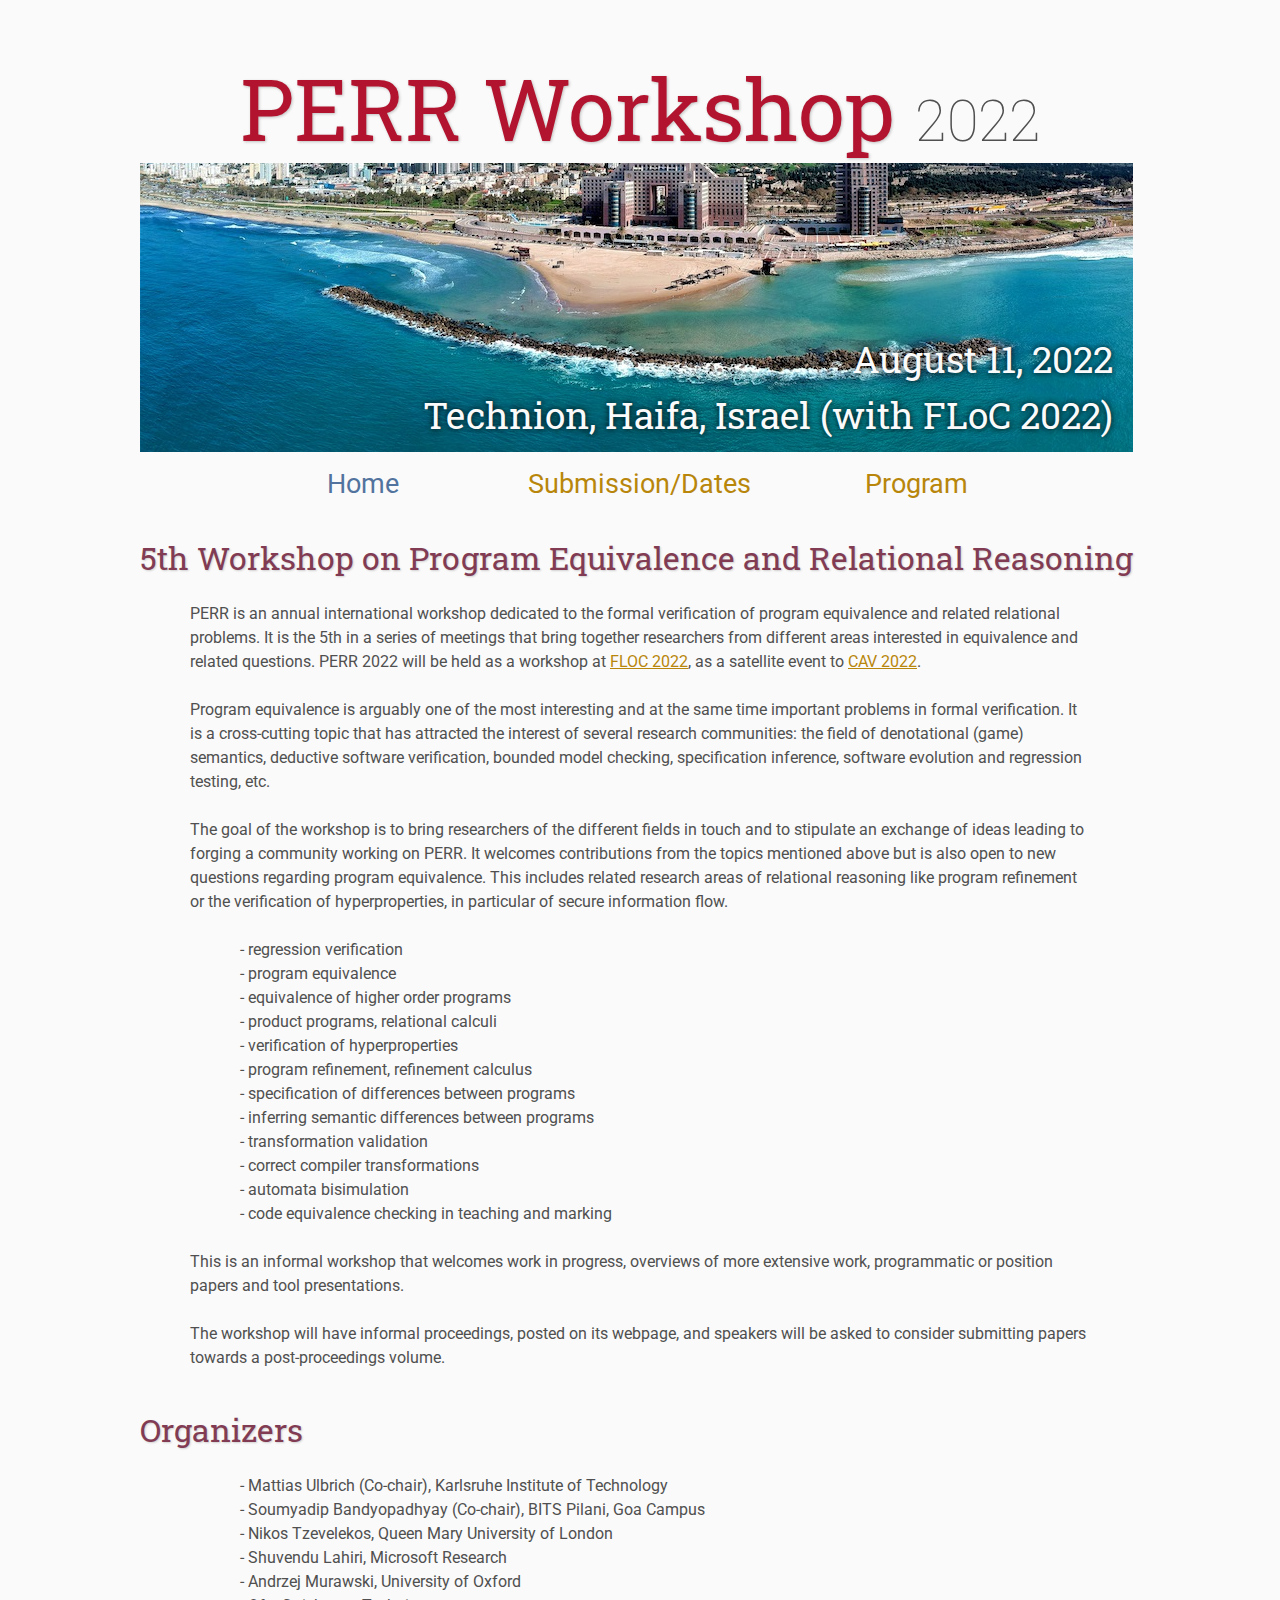
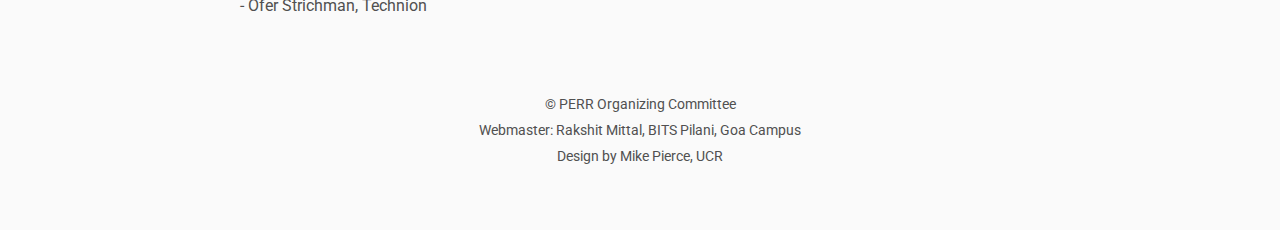
==== index.html @ 954f733a "Update index.html" ====
<!DOCTYPE html>
<html lang='en'>

<head>
    <base href=".">
    <link rel="shortcut icon" type="image/png" href="assets/favicon.png"/>
    <link rel="stylesheet" type="text/css" media="all" href="assets/main.css"/>
    <meta name="description" content="Conference Template">
    <meta name="resource-type" content="document">
    <meta name="distribution" content="global">
    <meta name="KeyWords" content="Conference">
    <title>PERR 2022</title>
</head>

<body>

    <div class="banner">
        <img src="assets/haifa.jpg" alt="PERR Haifa Banner">
        <div class="top-left">
            <span class="title1">PERR Workshop</span> <span class="year">2022</span>
        </div>
        <div class="bottom-right">
            August 11, 2022 <br> Technion, Haifa, Israel (with FLoC 2022)
        </div>
    </div>

    <table class="navigation">
        <tr>
            <td class="navigation">
                <a class="current" title="Conference Home Page" href=".">Home</a>
            </td>
            <td class="navigation">
                <a title="Submission/Dates" href="submission">Submission/Dates</a>
            </td>
            <td class="navigation">
                <a title="Conference Program" href="program">Program</a> 
            </td>
        </tr>
    </table>

    <h2>5th Workshop on Program Equivalence and Relational Reasoning</h2>
    
    <p>
        PERR is an annual international workshop dedicated to the formal verification of program equivalence and related relational problems. It is the 5th in a series of meetings that bring together researchers from different areas interested in equivalence and related questions. PERR 2022 will be held as a workshop at <a href="https://floc2022.org/">FLOC 2022</a>, as a satellite event to <a href="http://i-cav.org/2022/">CAV 2022</a>.
    </p>
    
    <p>
        Program equivalence is arguably one of the most interesting and at the same time important problems in formal verification. It is a cross-cutting topic that has attracted the interest of several research communities: the field of denotational (game) semantics, deductive software verification, bounded model checking, specification inference, software evolution and regression testing, etc.
    </p>
    
    <p>
        The goal of the workshop is to bring researchers of the different fields in touch and to stipulate an exchange of ideas leading to forging a community working on PERR. It welcomes contributions from the topics mentioned above but is also open to new questions regarding program equivalence. This includes related research areas of relational reasoning like program refinement or the verification of hyperproperties, in particular of secure information flow.
    </p>
    
    <ul>
        <li> - regression verification </li>
        <li> - program equivalence </li>
        <li> - equivalence of higher order programs </li>
        <li> - product programs, relational calculi </li>
        <li> - verification of hyperproperties </li>
        <li> - program refinement, refinement calculus </li>
        <li> - specification of differences between programs </li>
        <li> - inferring semantic differences between programs </li>
        <li> - transformation validation </li>
        <li> - correct compiler transformations </li>
        <li> - automata bisimulation </li>
        <li> - code equivalence checking in teaching and marking </li>
    </ul>
    
    <p>
        This is an informal workshop that welcomes work in progress, overviews of more extensive work, programmatic or position papers and tool presentations.
    </p>
   
    <p>
        The workshop will have informal proceedings, posted on its webpage, and speakers will be asked to consider submitting papers towards a post-proceedings volume. 
    </p>

    <h2>Organizers</h2>
    
    <ul>
        <li> - Mattias Ulbrich (Co-chair), Karlsruhe Institute of Technology </li>
        <li> - Soumyadip Bandyopadhyay (Co-chair), BITS Pilani, Goa Campus </li>
        <li> - Nikos Tzevelekos, Queen Mary University of London </li>
        <li> - Shuvendu Lahiri, Microsoft Research </li>
        <li> - Andrzej Murawski, University of Oxford </li>
        <li> - Ofer Strichman, Technion </li>
    </ul>

    <table class="footer">
        <tr>
            <td class="footer">&copy; PERR Organizing Committee</td>
        </tr>
        <tr>
            <td class="footer">Webmaster: Rakshit Mittal, BITS Pilani, Goa Campus</td>
        </tr>
        <tr>
            <td class="footer">Design by Mike Pierce, UCR</td>
        </tr>
    </table>

    </body>
</html>
---- assets/main.css ----
/* main.css */

/* These are the colors and fonts used throughout the webpage.
 * I've listed them here so that a user may easily
 * do a search-and-replace for these to change the site theme.
 *   'Roboto',sans-serif; Font for the title text
 *   'Roboto-Slab',serif; Font for the body text 
 *   #fafafa; Background color of the site
 *   #505050; Foreground (text) color of the site
 *   #52739e; Navy, "Template" in the logo, current page in navigation, special titles in the Program
 *   #b2132e; Reddish, "Conference" in the logo, hover color for links
 *   #813c54; Heading color, titles in the Program
 *   #b8860b; Dark Goldenrod, color for links
 */

@import url('https://fonts.googleapis.com/css?family=Roboto%7CRoboto+Slab');

*{
    border:0;
    font:inherit;
    font-size:1em;
    margin:0;
    padding:0;
    vertical-align:baseline;
}

body{
    background-color: #fafafa;
    background-size: cover;
    background-attachment: fixed;
    color: #505050; 
    text-align:left;
    font-family:'Roboto',sans-serif;
    font-size:1em;
    line-height:1.5em;
    margin: 60px auto;
    width: 1000px;
}

a{color: #b8860b; text-decoration:none;}
a.current{color: #52739e;}
a.current:hover{color: #e82945;}
a:hover{color: #b2132e;}
a:active{color: #e82945;}
h1,h2,h3,h4{clear:left; color: #813c54; margin:1.5em 0em 1em 0em; font-family:'Roboto Slab',serif; text-shadow: 1px 1px 2px #d0d0d0;}
h1{font-size:2.67em;}
h2{font-size:2.00em;}
h3{font-size:1.67em;}
h4{font-size:1.33em;}
p{list-style:none; margin:24px auto 24px auto; padding:0px; width:900px; text-align:left;}
li a, p a {text-decoration:underline; text-decoration-color:#b8860b;}
ul{list-style:none; margin:24px auto 24px auto; padding:0px; width:800px; text-align:left;}
ul li{list-style:none; margin:0px auto 0px auto; padding:0px; text-align:left;}
i,em{font-style:italic;}
b,strong{font-weight:bold;}
sup{
    vertical-align: super;
    font-size: 0.8em;
    line-height: 0;
}
sub{
    vertical-align: sub;
    font-size: 0.8em;
    line-height: 0;
}
table{
    width: 1000px;
    margin: 12px auto 24px auto;
    float: center;
    /* UNCOMMENT THIS FOR DEBUGGING THE ALIGNMENT */
    /*border: 1px solid black;*/
}
th,td{
    text-align: left;
    /* UNCOMMENT THIS FOR DEBUGGING THE ALIGNMENT */
    /*border: 1px solid black;*/
}

/* Website Banner */
.banner {position: relative; font-family:'Roboto Slab',serif;}
.top-left {font-size:5.33em; color: #505050; background: #fafafa; text-align: center; width: 1000px; height: 67px; position: absolute; padding: 36px 0 0 0; top: 0px;}
.bottom-right {font-size:2.33em; color: #fafafa; line-height: 1.5em; width: auto; height: 100px; padding: 0px 27px 27px 0px; text-align: right; position: absolute; bottom: 0px; right: 0px; text-shadow: 0px 0px 6px #000000;}

/* Conference Title Logo */
.title1{color: #b2132e; text-shadow: 1px 1px 3px #c0c0c0;} 
.title2{color: #52739e; text-shadow: 1px 1px 3px #c0c0c0;}
.year{color: #505050; font-size:0.67em; font-weight: lighter;}

/* Navigation Links (Home, Registration, etc) */
table.navigation{width:800px;}
td.navigation{font-size:1.67em; white-space:nowrap; width:20%; text-align:center; vertical-align:middle; padding:0px 0px 0px 0px;}

/* Sponsor Images */
table.sponsors{width:800px;}
td.sponsor{white-space:nowrap; width:33%; text-align:center; vertical-align:middle; padding:0px 0px 0px 0px;}
td.sponsor img{width: 100%}

/* The Table on the Program Page */
td.room{padding: 4px 12px 4px 4px; width: 90%; vertical-align:bottom; font-size:1.67em; color: #52739e; height:32px;}
td.date{white-space:nowrap; width:130px; text-align:right; vertical-align:top; padding:4px 16px 0px 0px;}
td.title{padding: 4px 12px 4px 4px; width: 90%; vertical-align:top; font-size:1.5em; color: #813c54; height:32px; font-family:'Roboto Slab',serif; text-shadow: 1px 1px 2px #d0d0d0; }
td.title-special{padding: 4px 12px 4px 4px; width: 90%; vertical-align:top; font-size:1.67em; color: #52739e; height:32px; font-family:'Roboto Slab',serif; text-shadow: 1px 1px 2px #d0d0d0;}
td.speaker{padding: 4px 12px 4px 4px; font-style: italic; font-size:1em; max-height:999999px}
td.abstract{padding: 4px 12px 12px 4px; font-size:1em; max-height:999999px}
td.abstract img{display: block; margin: 4px auto 8px auto}
table.plenary{padding-top: 8px; background: #ffffff;}

/* Registration and Directions iframes and Images */
iframe.registration{display:block; margin:1em auto 2em auto; width:700px; height:1400px; border:none;}
iframe.directions{display:block; margin:1em auto 2em auto; width:800px; height:400px; border:none;}
img.center{display:block; width:67%; margin:1em auto 2em auto;}

/* Flyer Images */
table.flyers{width:800px;}
td.flyer{white-space:nowrap; width:50%; text-align:center; vertical-align:middle; padding:0px 0px 0px 0px;}
td.sponsor img{width: 100%}

/* The Footer */
table.footer{font-size:0.875em; margin: 72px auto 12px auto; width:333px;}
td.footer{width:auto; text-align:center; vertical-align:middle;}

/* My hacky way of making the site mobile-friendly */
@media only screen and (max-width: 1100px) {
    h2{font-size:3.00em;}
    p{font-size:1.5em; line-height:1.5em;}
    th,td,tr{font-size:1.5em; line-height:1.5em;}
    td.date{font-size:1em; padding-top:0.5em;}
    td.navigation{font-size:1.5em; padding:0px 20px 0px 20px;}
    table.footer{font-size:0.33em;}
}
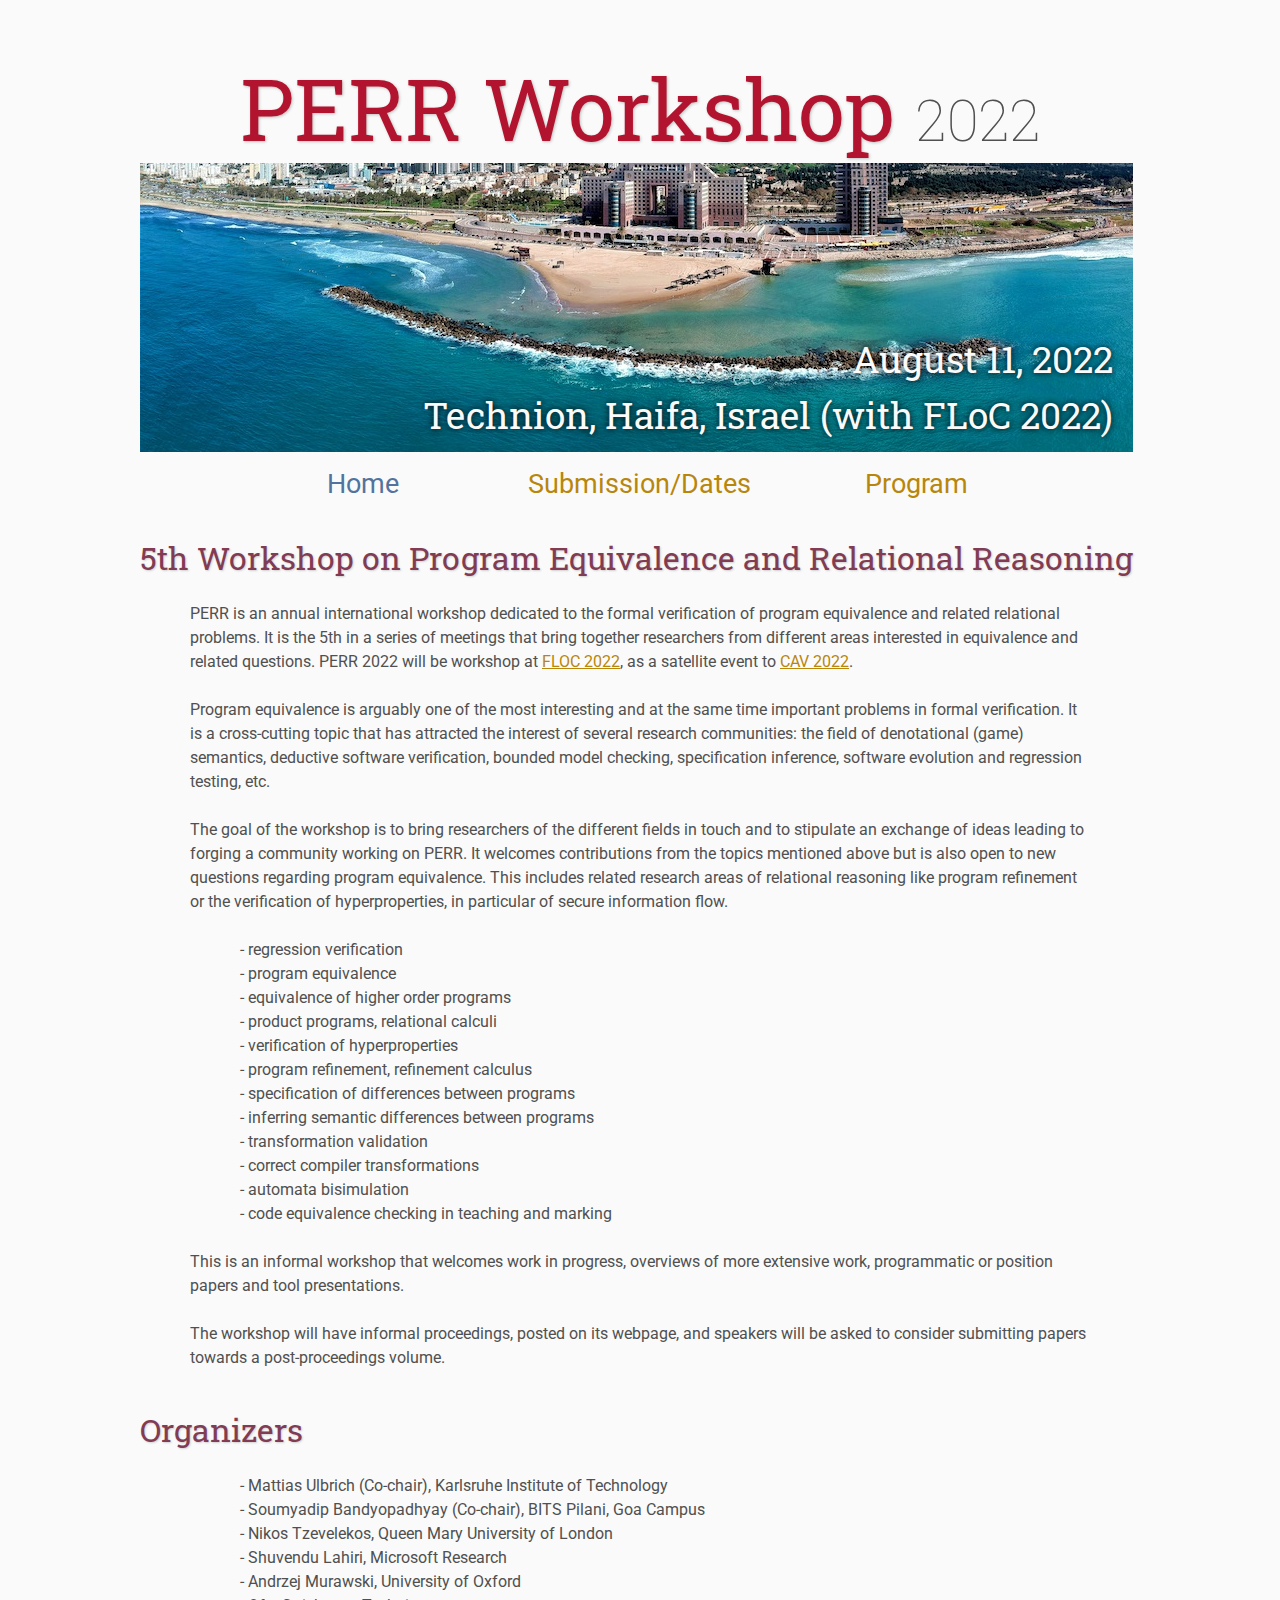
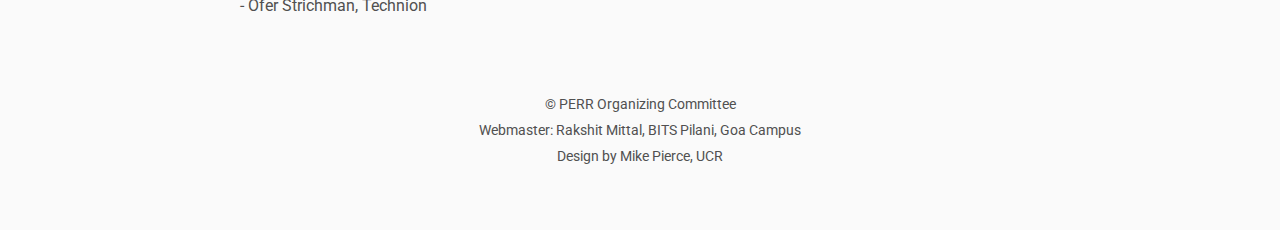
==== commit e50266ef: "..." ====
--- a/index.html
+++ b/index.html
@@ -41,7 +41,7 @@
     <h2>5th Workshop on Program Equivalence and Relational Reasoning</h2>
     
     <p>
-        PERR is an annual international workshop dedicated to the formal verification of program equivalence and related relational problems. It is the 5th in a series of meetings that bring together researchers from different areas interested in equivalence and related questions. PERR 2022 will be held as a workshop at <a href="https://floc2022.org/">FLOC 2022</a>, as a satellite event to <a href="http://i-cav.org/2022/">CAV 2022</a>.
+        PERR is an annual international workshop dedicated to the formal verification of program equivalence and related relational problems. It is the 5th in a series of meetings that bring together researchers from different areas interested in equivalence and related questions. PERR 2022 will be workshop at <a href="https://floc2022.org/">FLOC 2022</a>, as a satellite event to <a href="http://i-cav.org/2022/">CAV 2022</a>.
     </p>
     
     <p>
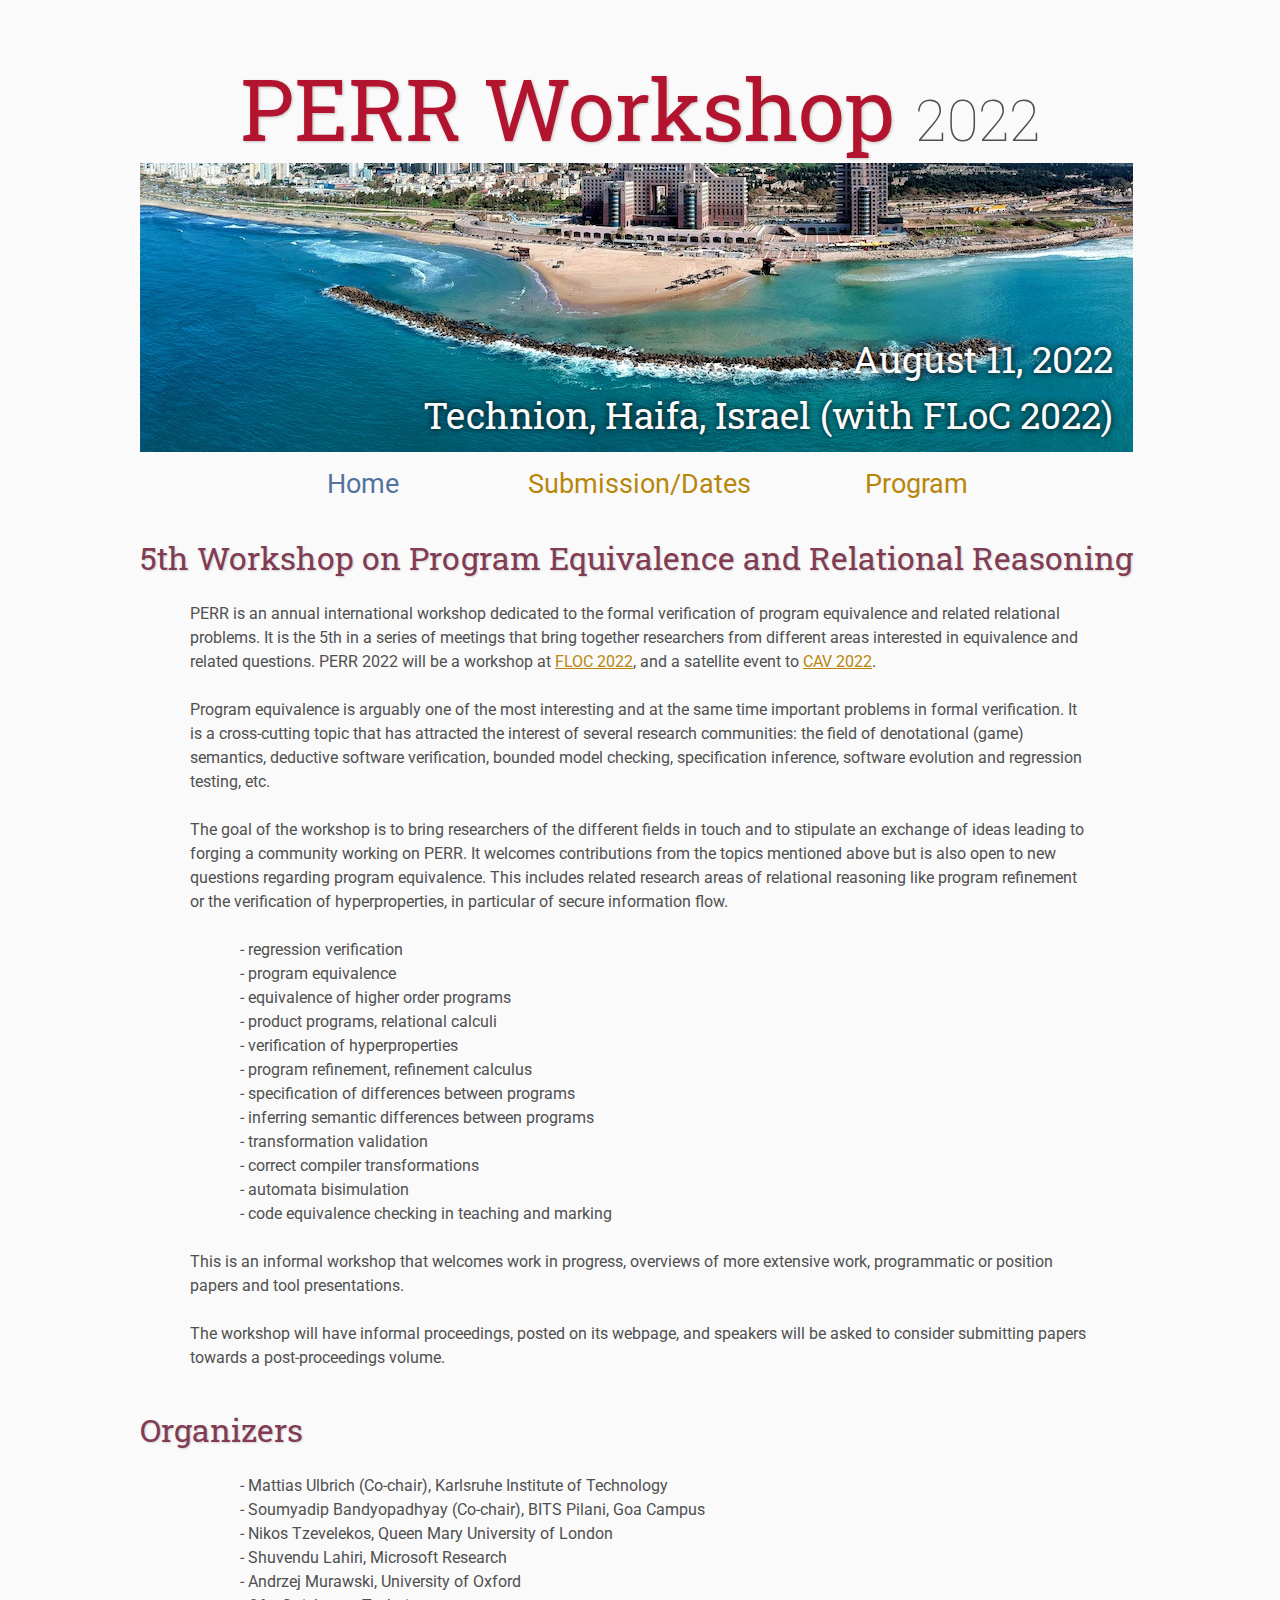
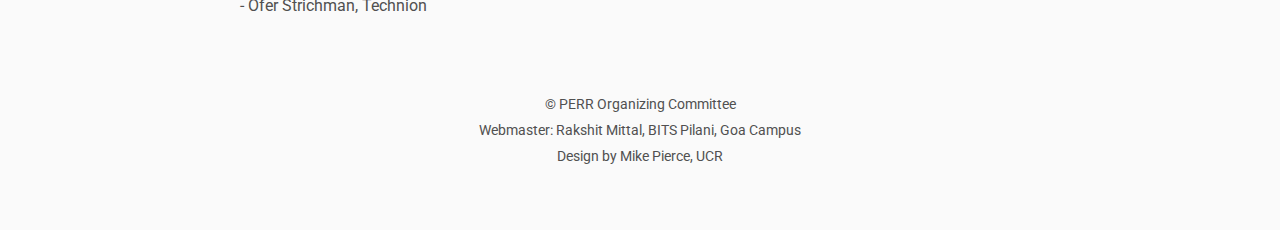
==== commit 5322d678: "..." ====
--- a/index.html
+++ b/index.html
@@ -41,7 +41,7 @@
     <h2>5th Workshop on Program Equivalence and Relational Reasoning</h2>
     
     <p>
-        PERR is an annual international workshop dedicated to the formal verification of program equivalence and related relational problems. It is the 5th in a series of meetings that bring together researchers from different areas interested in equivalence and related questions. PERR 2022 will be workshop at <a href="https://floc2022.org/">FLOC 2022</a>, as a satellite event to <a href="http://i-cav.org/2022/">CAV 2022</a>.
+        PERR is an annual international workshop dedicated to the formal verification of program equivalence and related relational problems. It is the 5th in a series of meetings that bring together researchers from different areas interested in equivalence and related questions. PERR 2022 will be a workshop at <a href="https://floc2022.org/">FLOC 2022</a>, and a satellite event to <a href="http://i-cav.org/2022/">CAV 2022</a>.
     </p>
     
     <p>
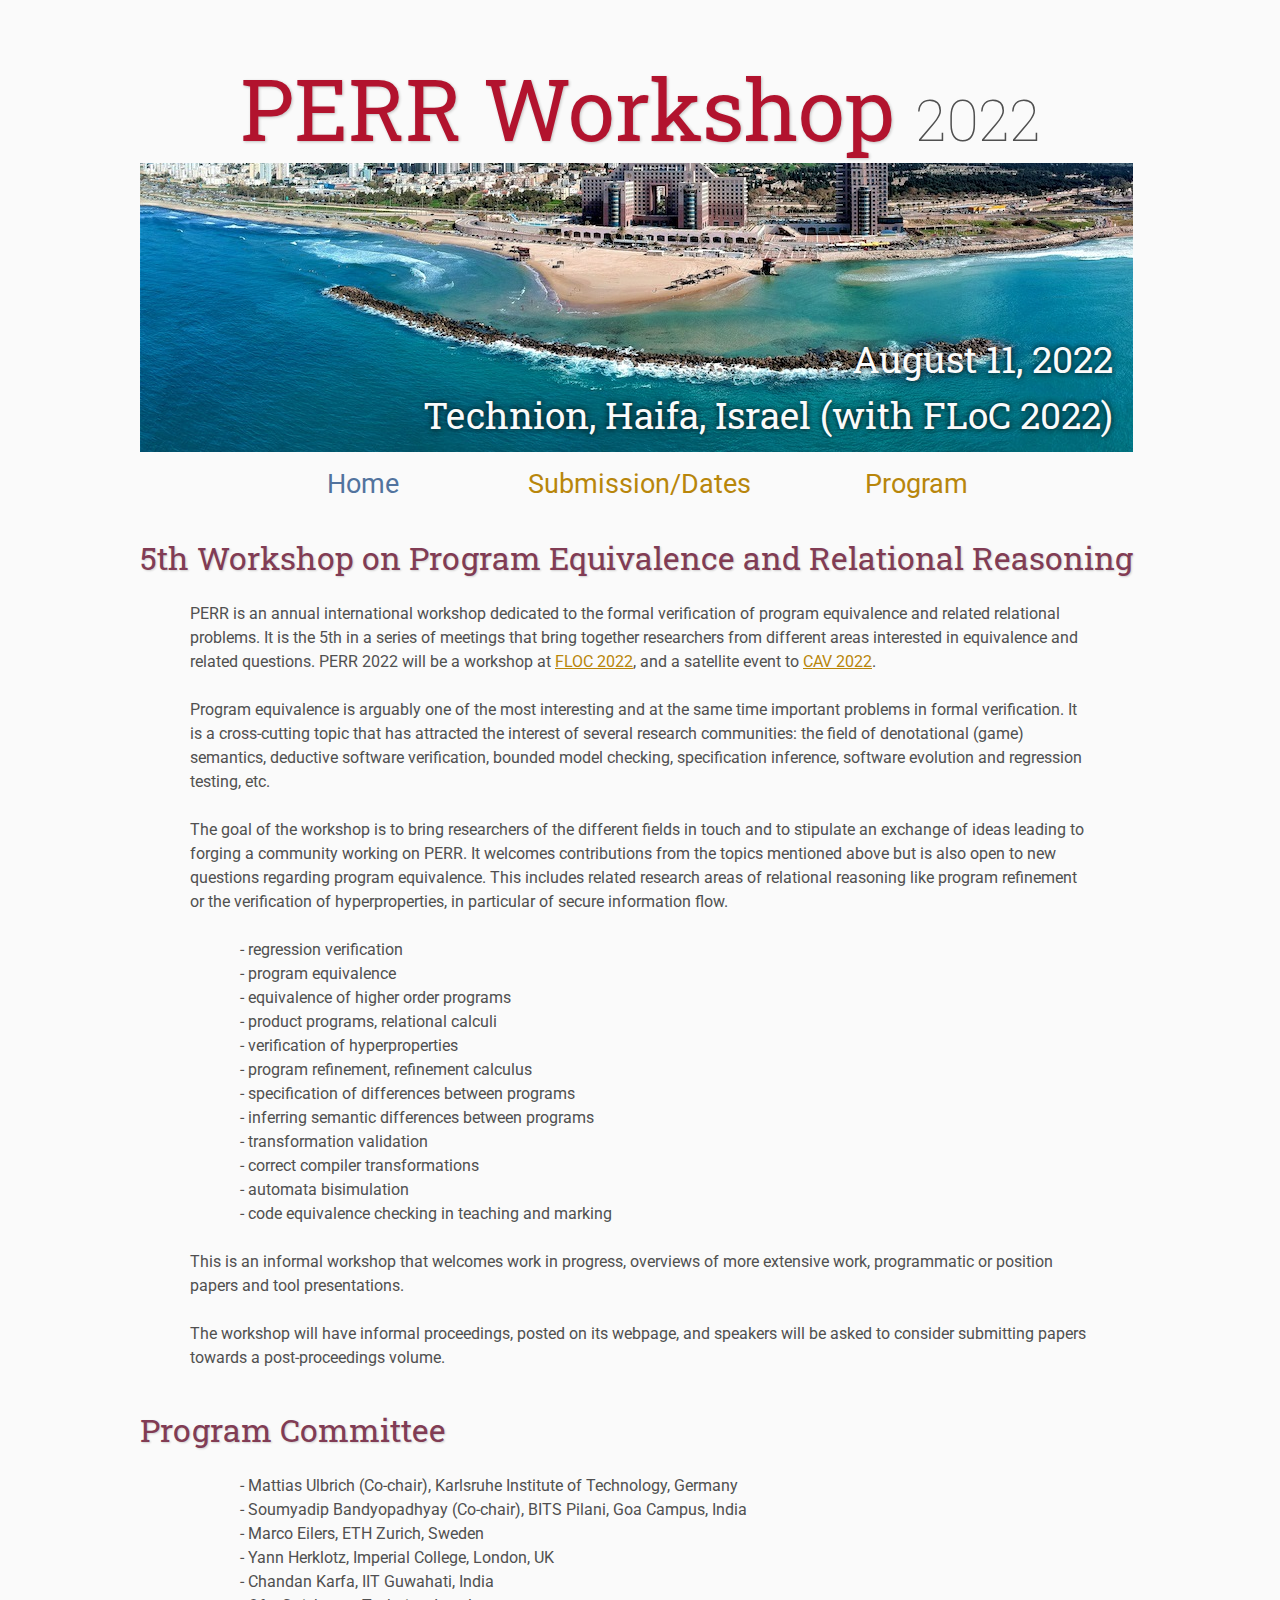
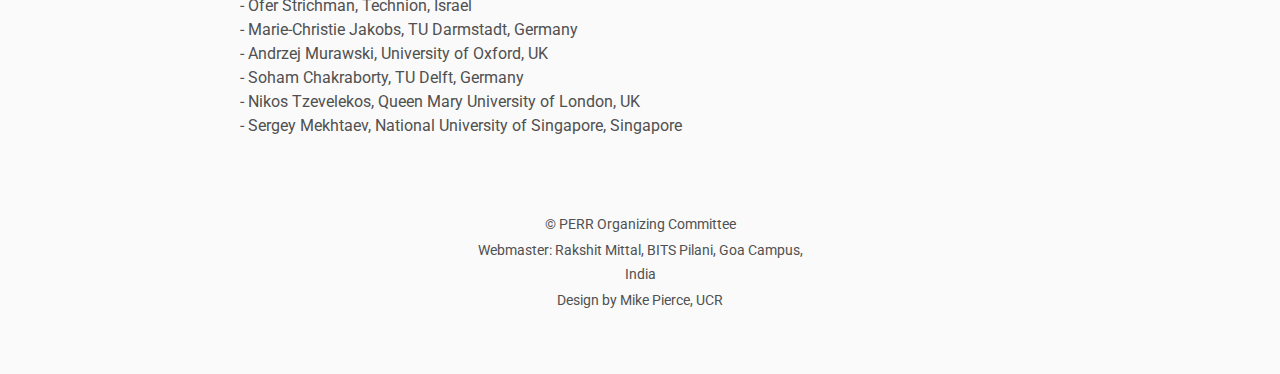
==== commit da0f59bd: "Update index.html" ====
--- a/index.html
+++ b/index.html
@@ -75,15 +75,20 @@
         The workshop will have informal proceedings, posted on its webpage, and speakers will be asked to consider submitting papers towards a post-proceedings volume. 
     </p>
 
-    <h2>Organizers</h2>
+    <h2>Program Committee</h2>
     
     <ul>
-        <li> - Mattias Ulbrich (Co-chair), Karlsruhe Institute of Technology </li>
-        <li> - Soumyadip Bandyopadhyay (Co-chair), BITS Pilani, Goa Campus </li>
-        <li> - Nikos Tzevelekos, Queen Mary University of London </li>
-        <li> - Shuvendu Lahiri, Microsoft Research </li>
-        <li> - Andrzej Murawski, University of Oxford </li>
-        <li> - Ofer Strichman, Technion </li>
+        <li> - Mattias Ulbrich (Co-chair), Karlsruhe Institute of Technology, Germany </li>
+        <li> - Soumyadip Bandyopadhyay (Co-chair), BITS Pilani, Goa Campus, India </li>
+        <li> - Marco Eilers, ETH Zurich, Sweden </li>
+        <li> - Yann Herklotz, Imperial College, London, UK </li>
+        <li> - Chandan Karfa, IIT Guwahati, India </li>
+        <li> - Ofer Strichman, Technion, Israel </li>
+        <li> - Marie-Christie Jakobs, TU Darmstadt, Germany </li>
+        <li> - Andrzej Murawski, University of Oxford, UK </li>
+        <li> - Soham Chakraborty, TU Delft, Germany </li>
+        <li> - Nikos Tzevelekos, Queen Mary University of London, UK </li>
+        <li> - Sergey Mekhtaev, National University of Singapore, Singapore </li>
     </ul>
 
     <table class="footer">
@@ -91,7 +96,7 @@
             <td class="footer">&copy; PERR Organizing Committee</td>
         </tr>
         <tr>
-            <td class="footer">Webmaster: Rakshit Mittal, BITS Pilani, Goa Campus</td>
+            <td class="footer">Webmaster: Rakshit Mittal, BITS Pilani, Goa Campus, India</td>
         </tr>
         <tr>
             <td class="footer">Design by Mike Pierce, UCR</td>
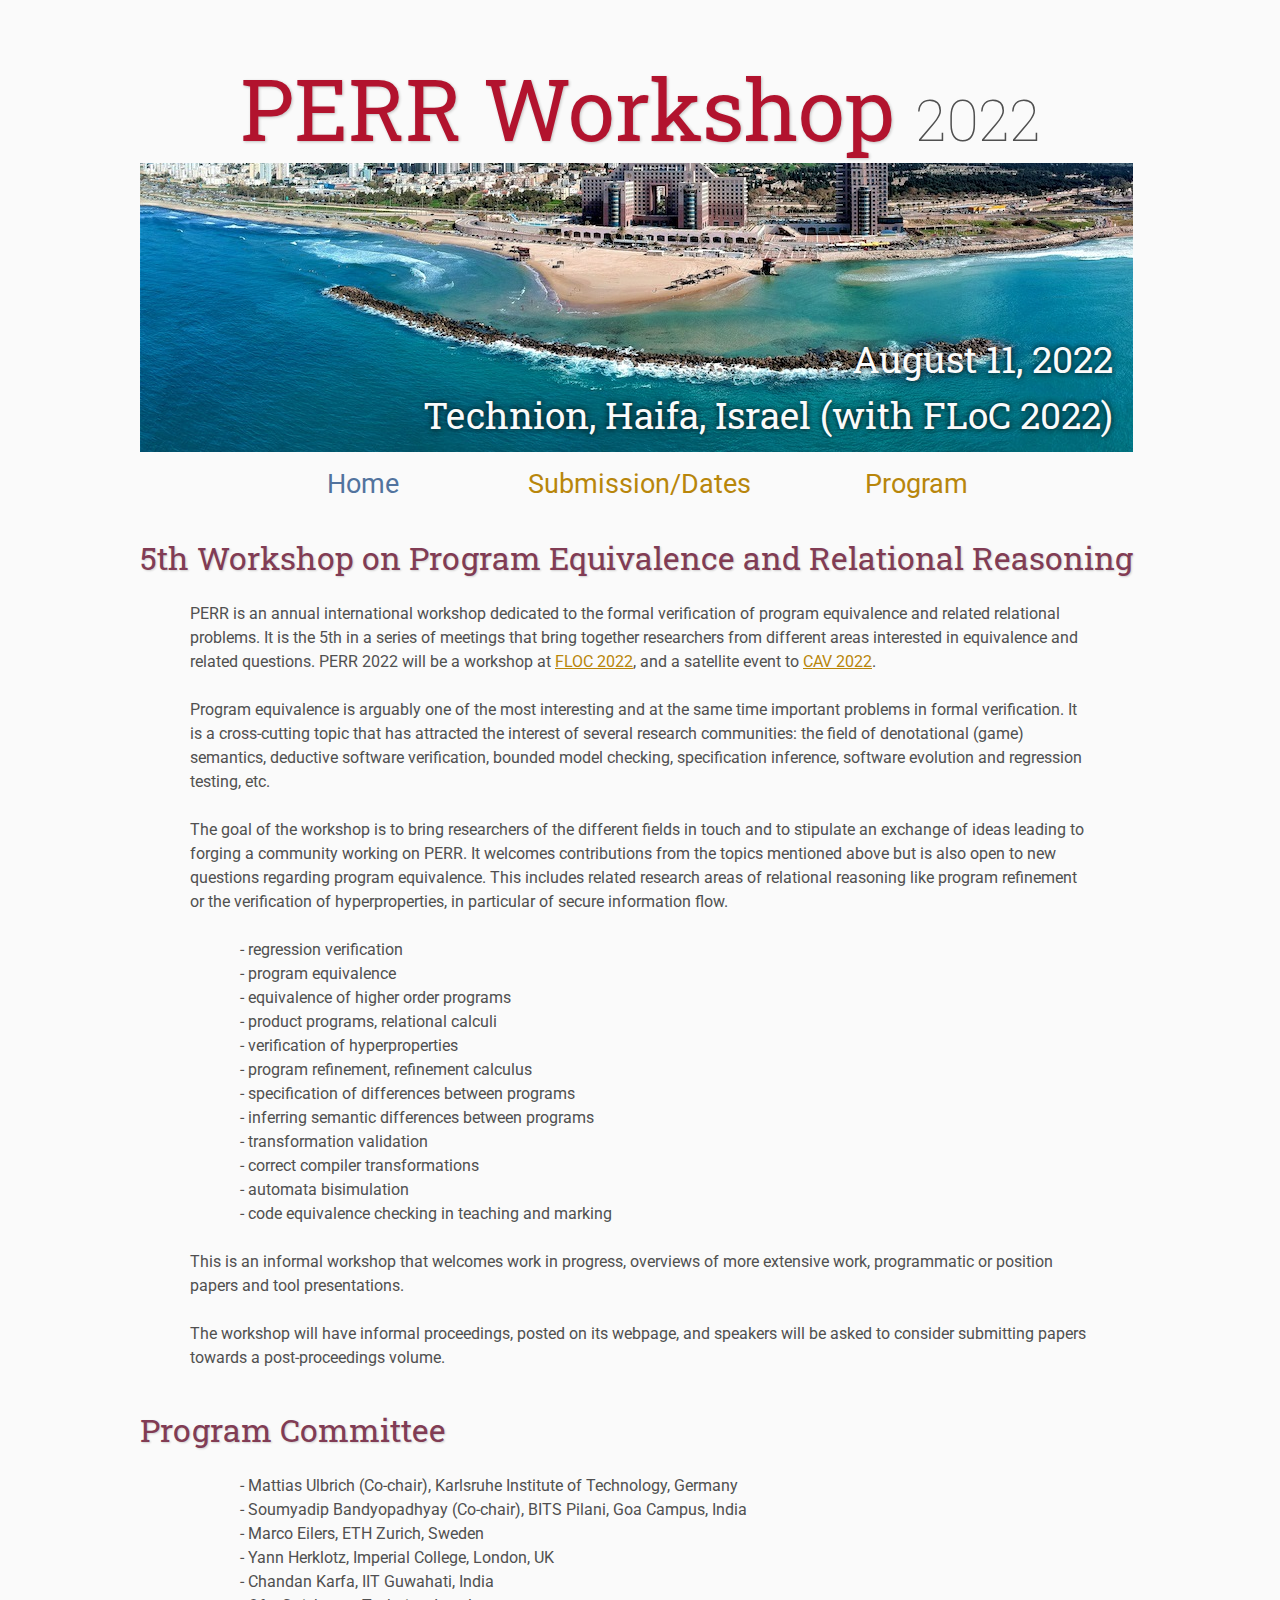
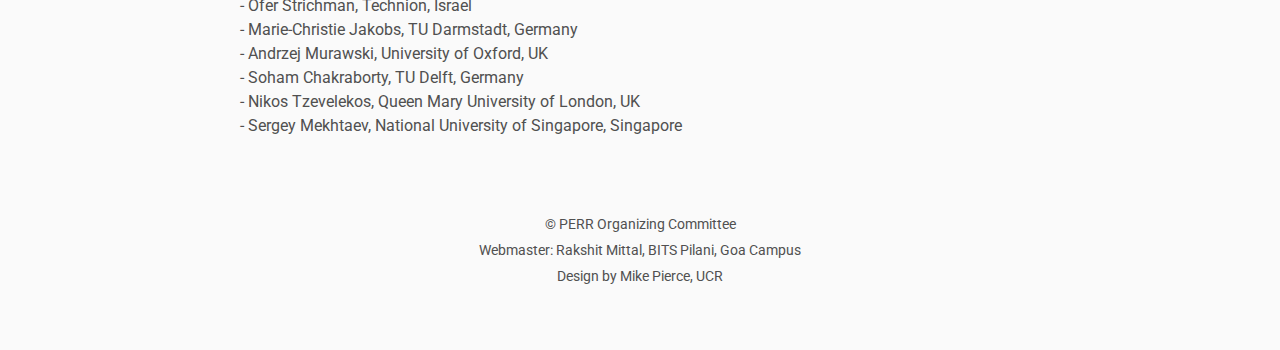
==== commit db9905ca: "Update index.html" ====
--- a/index.html
+++ b/index.html
@@ -96,7 +96,7 @@
             <td class="footer">&copy; PERR Organizing Committee</td>
         </tr>
         <tr>
-            <td class="footer">Webmaster: Rakshit Mittal, BITS Pilani, Goa Campus, India</td>
+            <td class="footer">Webmaster: Rakshit Mittal, BITS Pilani, Goa Campus</td>
         </tr>
         <tr>
             <td class="footer">Design by Mike Pierce, UCR</td>
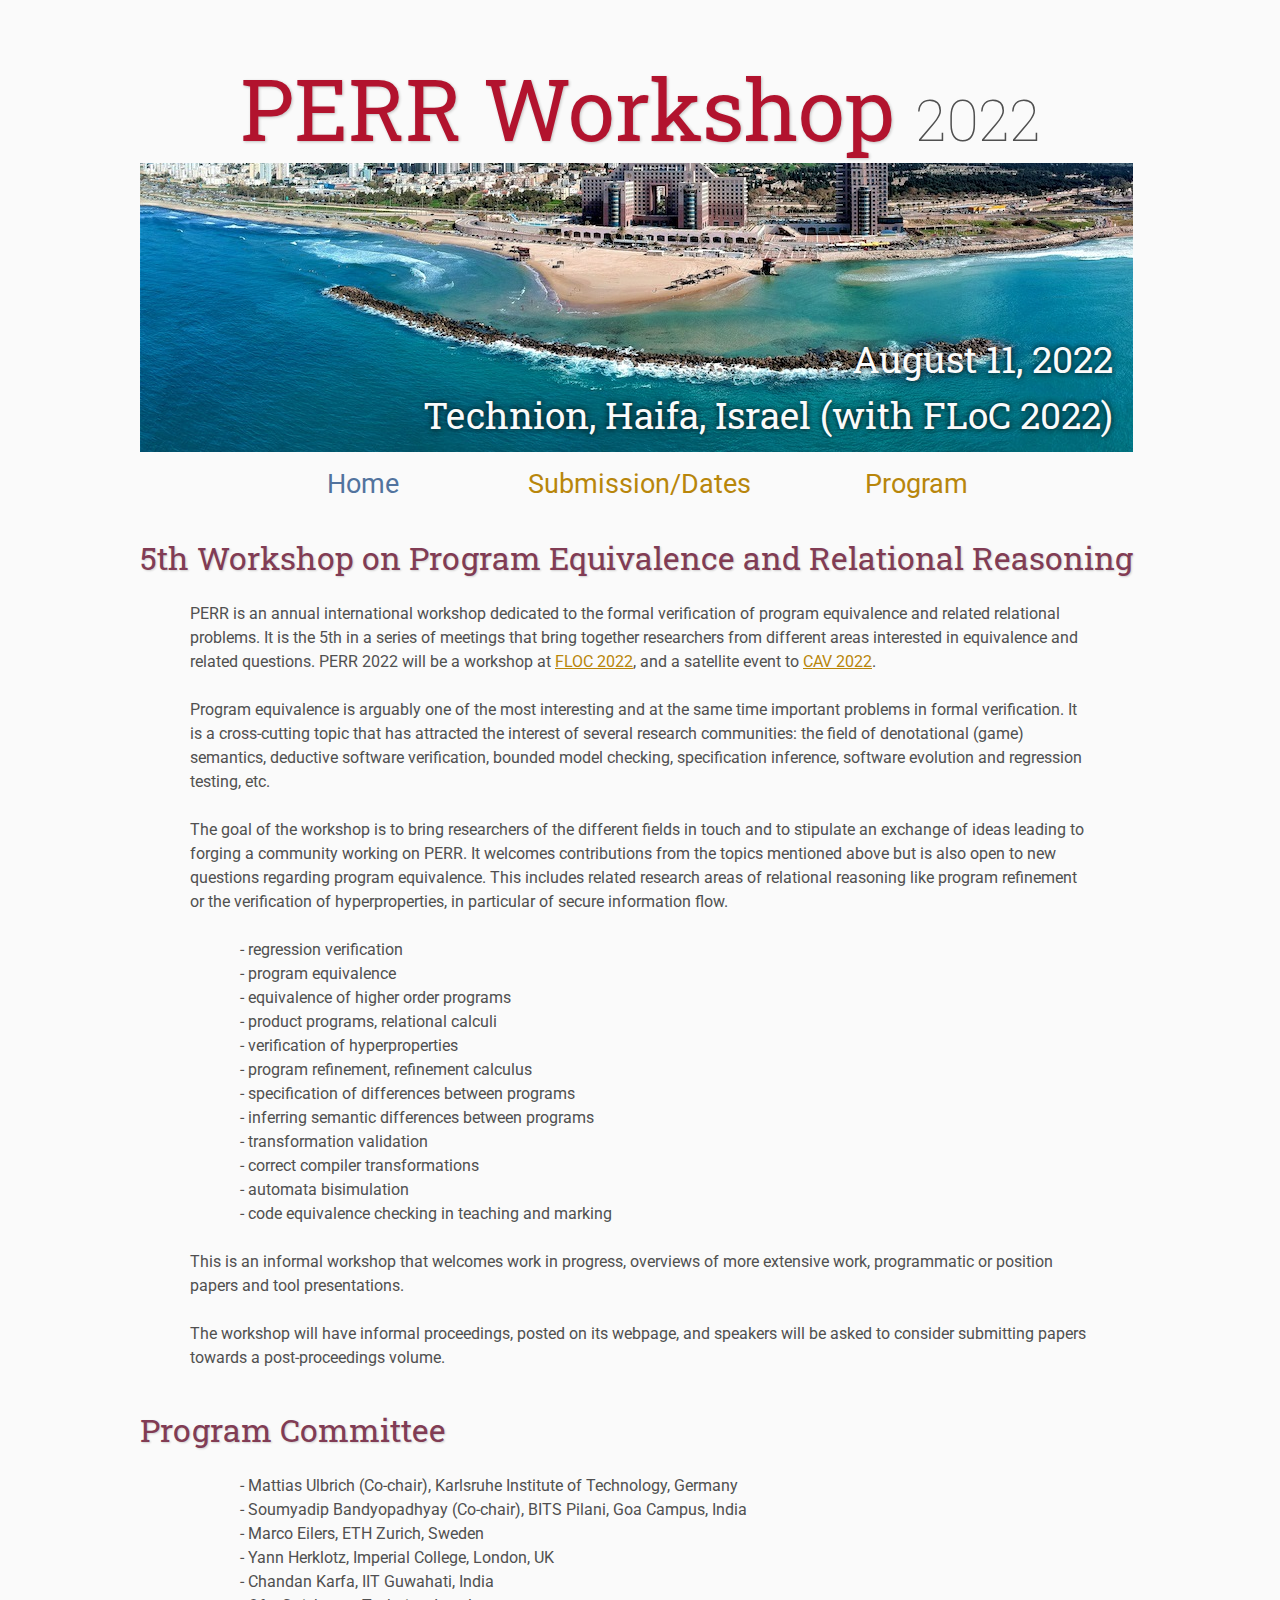
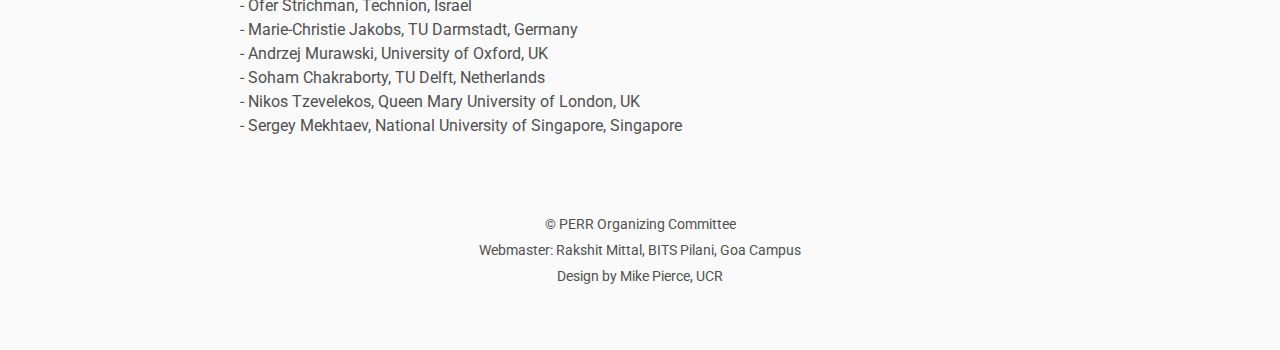
==== commit 83834885: "typo" ====
--- a/index.html
+++ b/index.html
@@ -86,7 +86,7 @@
         <li> - Ofer Strichman, Technion, Israel </li>
         <li> - Marie-Christie Jakobs, TU Darmstadt, Germany </li>
         <li> - Andrzej Murawski, University of Oxford, UK </li>
-        <li> - Soham Chakraborty, TU Delft, Germany </li>
+        <li> - Soham Chakraborty, TU Delft, Netherlands </li>
         <li> - Nikos Tzevelekos, Queen Mary University of London, UK </li>
         <li> - Sergey Mekhtaev, National University of Singapore, Singapore </li>
     </ul>
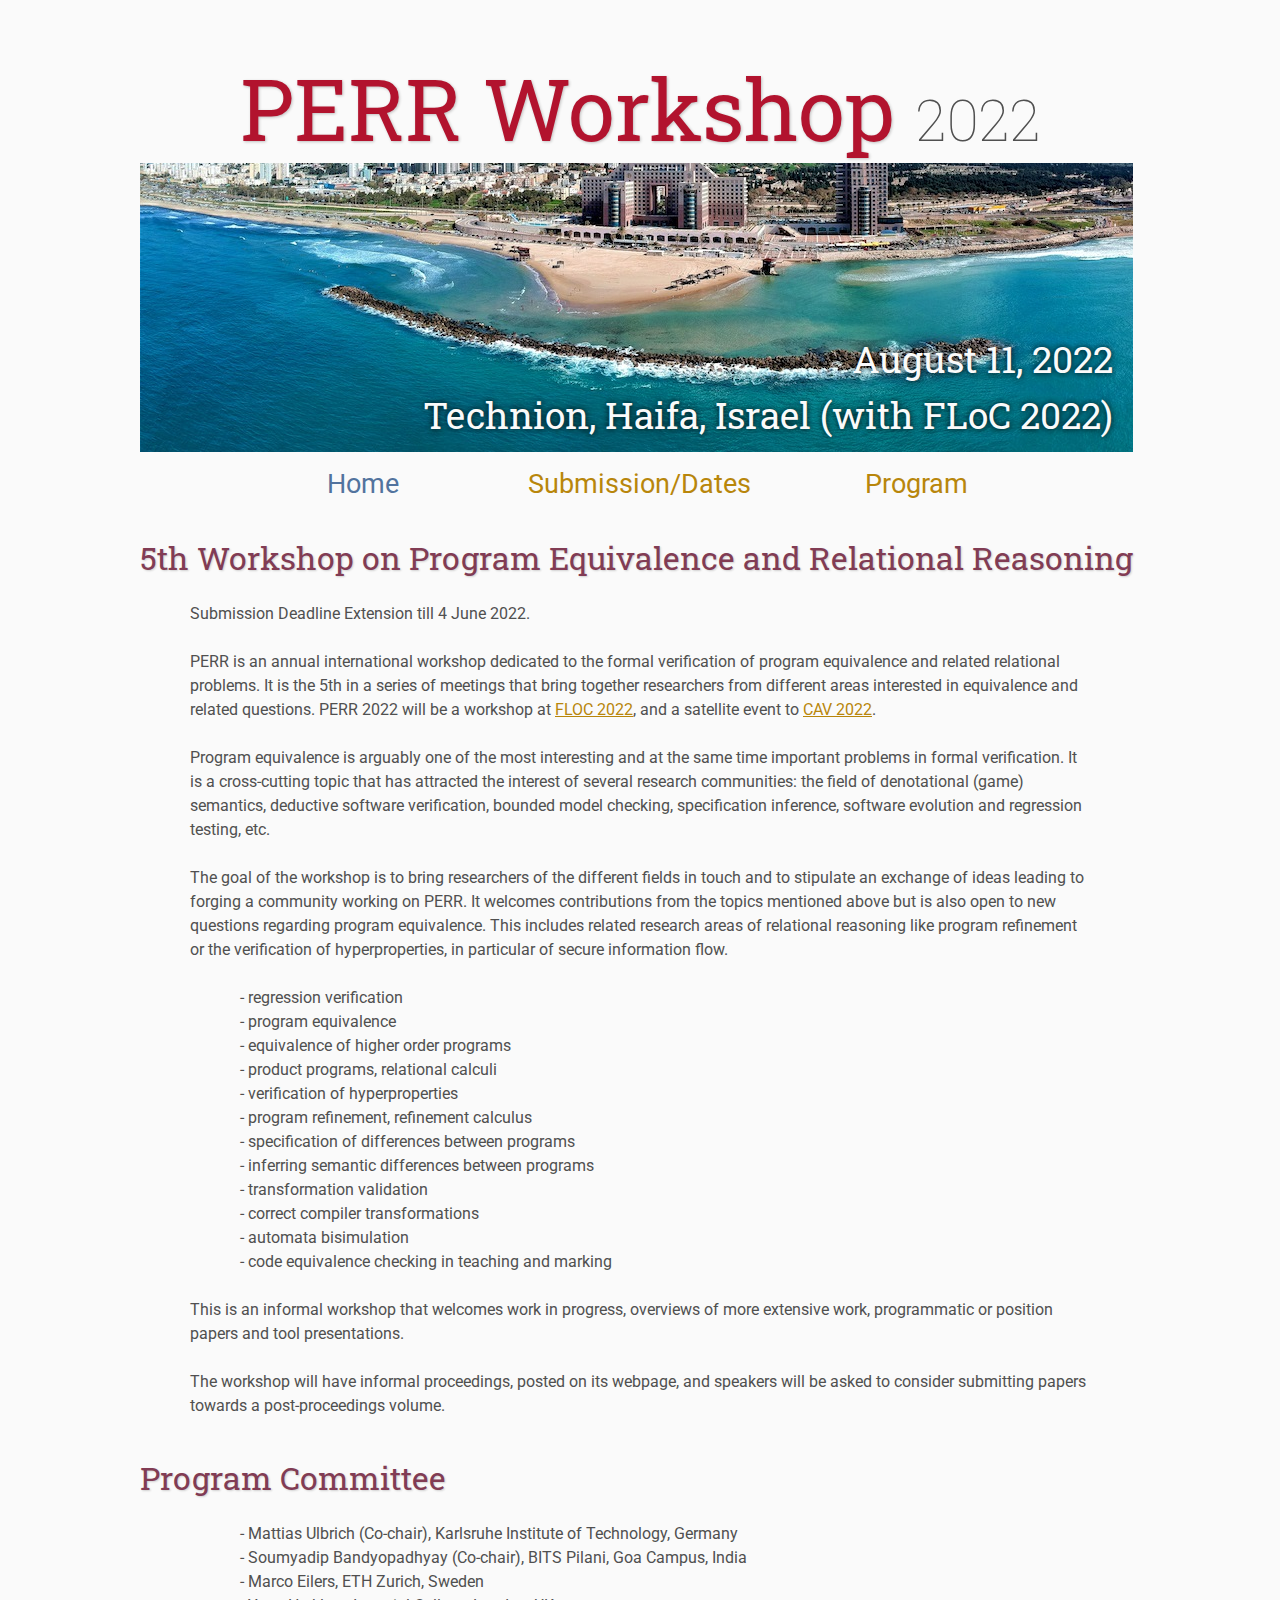
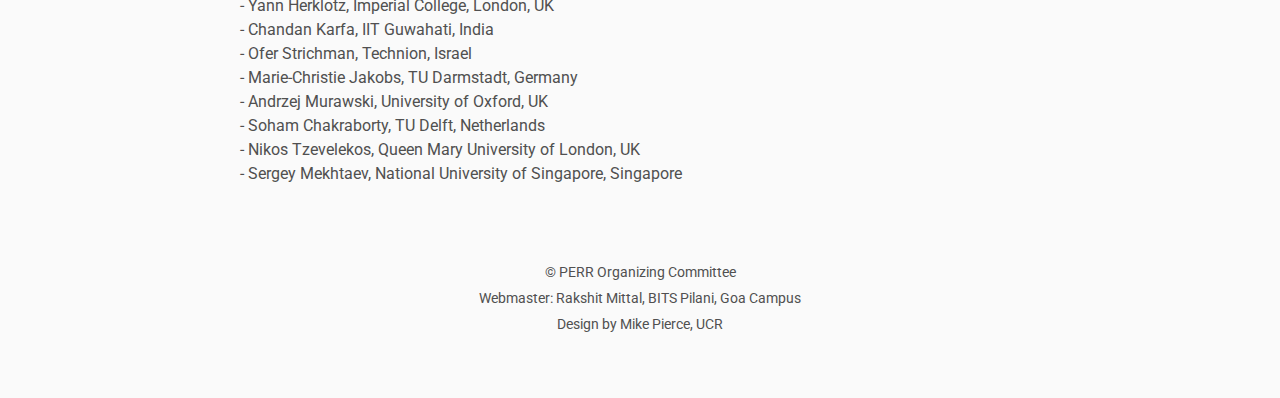
==== commit 339bd8ab: "..." ====
--- a/index.html
+++ b/index.html
@@ -39,6 +39,8 @@
     </table>
 
     <h2>5th Workshop on Program Equivalence and Relational Reasoning</h2>
+
+    <p class="redish">Submission Deadline Extension till 4 June 2022.</p>
     
     <p>
         PERR is an annual international workshop dedicated to the formal verification of program equivalence and related relational problems. It is the 5th in a series of meetings that bring together researchers from different areas interested in equivalence and related questions. PERR 2022 will be a workshop at <a href="https://floc2022.org/">FLOC 2022</a>, and a satellite event to <a href="http://i-cav.org/2022/">CAV 2022</a>.
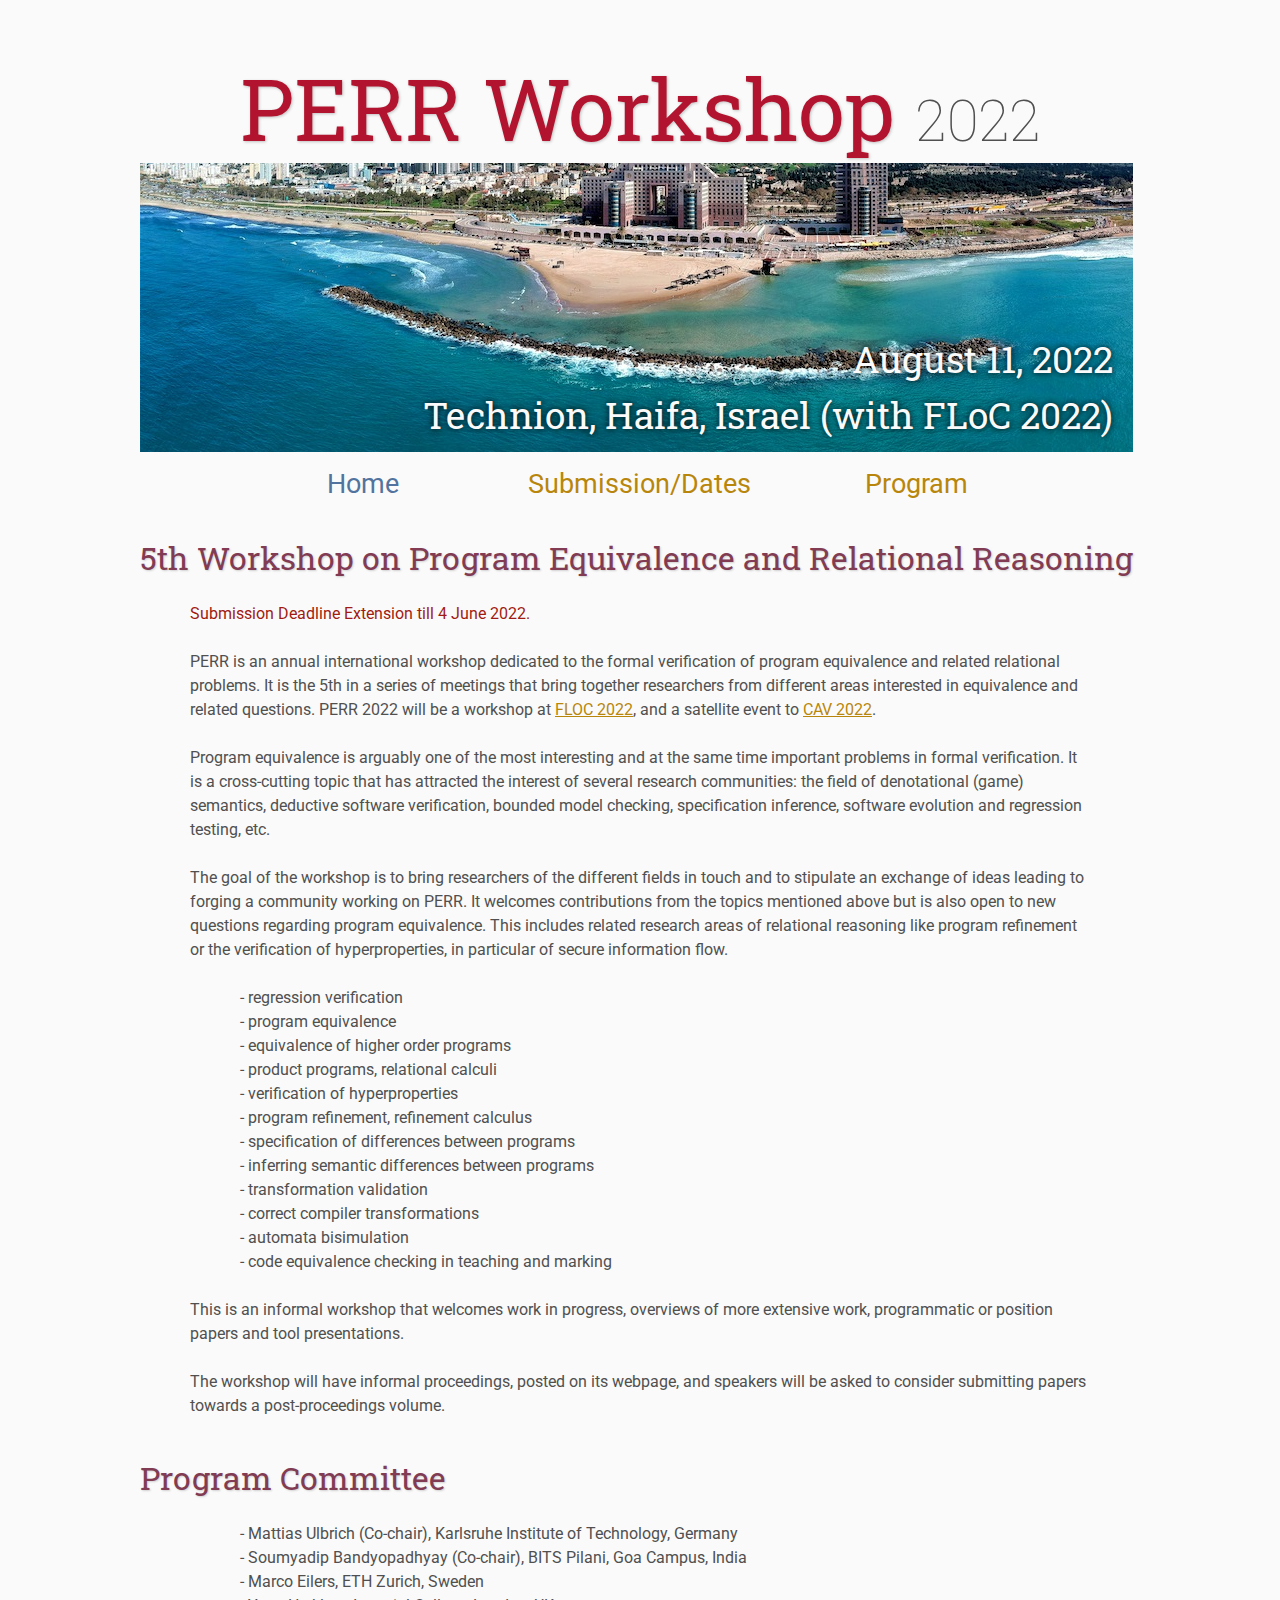
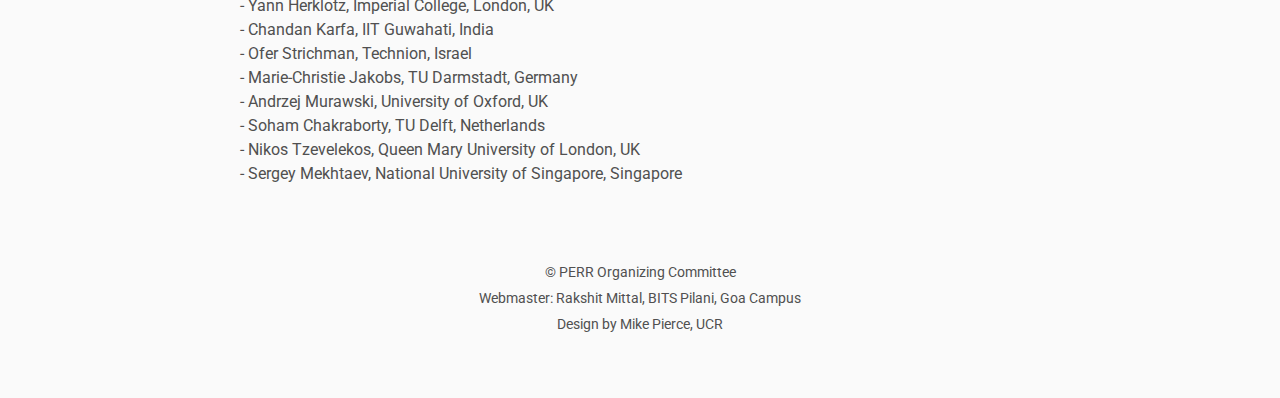
==== commit 3714f63c: "..." ====
--- a/index.html
+++ b/index.html
@@ -40,7 +40,7 @@
 
     <h2>5th Workshop on Program Equivalence and Relational Reasoning</h2>
 
-    <p class="redish">Submission Deadline Extension till 4 June 2022.</p>
+    <p style="color: #a11b12;">Submission Deadline Extension till 4 June 2022.</p>
     
     <p>
         PERR is an annual international workshop dedicated to the formal verification of program equivalence and related relational problems. It is the 5th in a series of meetings that bring together researchers from different areas interested in equivalence and related questions. PERR 2022 will be a workshop at <a href="https://floc2022.org/">FLOC 2022</a>, and a satellite event to <a href="http://i-cav.org/2022/">CAV 2022</a>.
